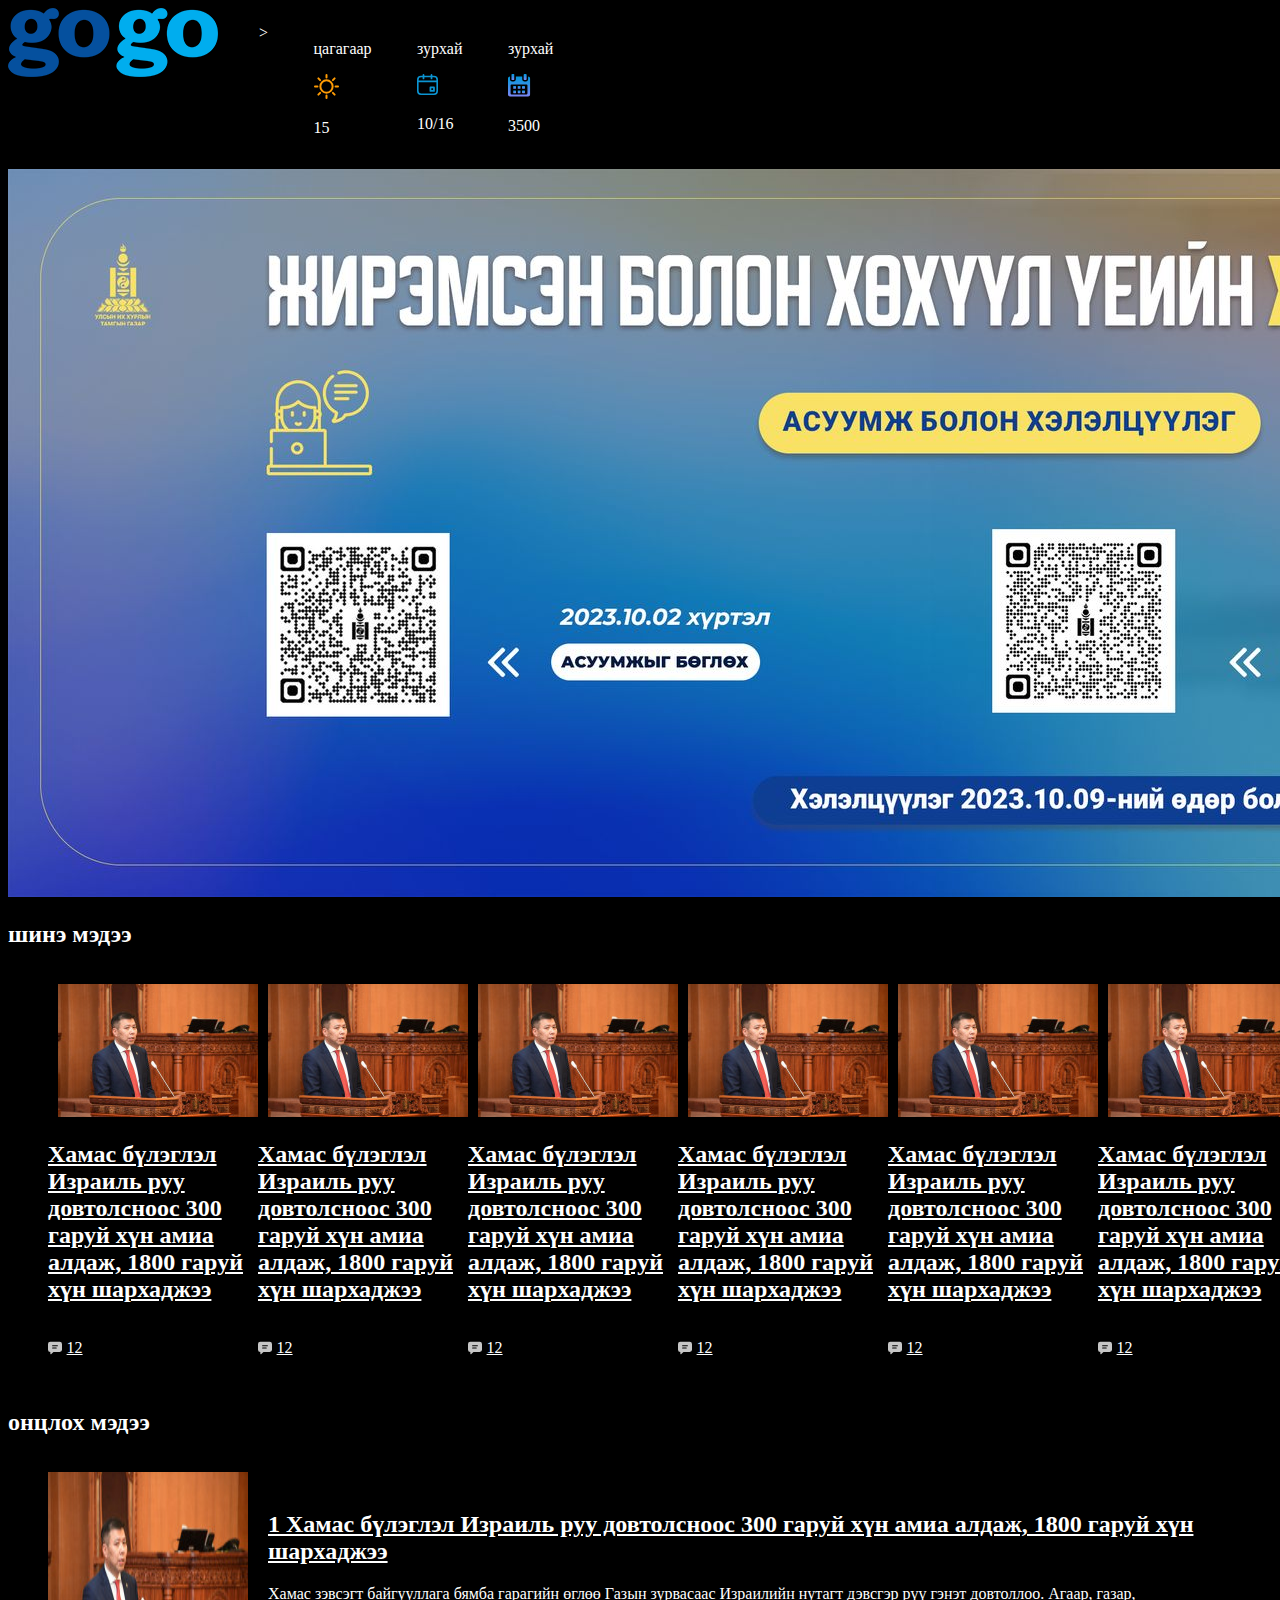
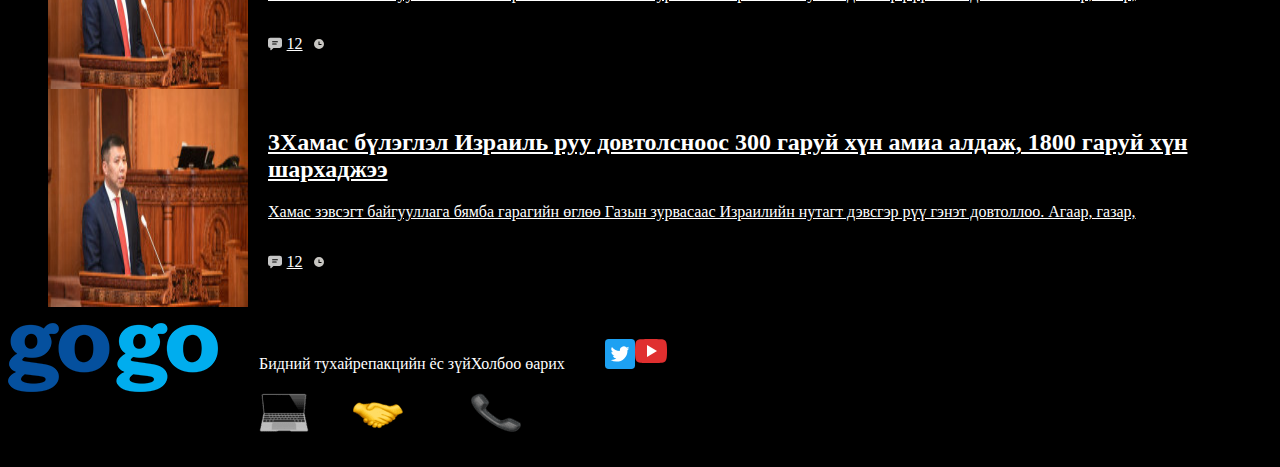
==== zorigoo-web-1-main/index.html @ f0392997 "js2v1" ====
<!DOCTYPE html>
<html>
<head>
    <meta charset='utf-8'>
    <meta http-equiv='X-UA-Compatible' content='IE=edge'>
    <title>gogo</title>
    <link rel="stylesheet" href="index.css">
    <script src="fill.js" ></script>
    <script src="atag.js" ></script>
    <meta name='viewport' content='width=device-width, initial-scale=1'>
</head>
<body>
    <header>
        <a href="index.html">
            <img src="gogo-logo.345096b3.png">
        </a>
        <ul>>
            <li>
                <p>цагагаар</p>
                <a href="medee.html">
                 <img src="sun-icon.b61be7df.svg">
                </a>
                <p>15</p>
            </li>
            <li>
                <p>зурхай</p>
                 <a>
                <img src="calendar-icon.ff84145b.svg">
                </a>
                 <p>10/16</p>
            </li>
            <li>
                <p>зурхай</p>
                <a>
                    <img src="calendar-icon.b616d7e0.png">
                </a>
                <p>3500</p>
            </li>
            <a>
                <img src="burger-menu.6c31a5c9.svg">
            </a>
        </ul>
    </header>
    <img src="cover1.jpg">
    <section>
        <header>
            <h2>шинэ мэдээ</h2>
        </header>
        <ul>
            <li>
                <a href="# " class="mqhlist" id="m1">
                    <img src="md1.jpg" >
                    <h2>Хамас бүлэглэл Израиль руу довтолсноос 300 гаруй хүн амиа алдаж, 1800 гаруй хүн шархаджээ</h2>
                    <div class="mqlist">
                        <img src="comment-light.bd31b019.svg" >
                        <p style="padding-left: 5px;">12</p>
                    </div>
                </a>
            </li>
            <li>
                <a href="# " class="mqhlist" id="m2">
                    <img src="md1.jpg" >
                    <h2>Хамас бүлэглэл Израиль руу довтолсноос 300 гаруй хүн амиа алдаж, 1800 гаруй хүн шархаджээ</h2>
                    <div class="mqlist">
                        <img src="comment-light.bd31b019.svg" >
                        <p style="padding-left: 5px;">12</p>
                    </div>
                </a>
            </li>
            <li>
                <a href="# " class="mqhlist" id="m3">
                    <img src="md1.jpg" >
                    <h2>Хамас бүлэглэл Израиль руу довтолсноос 300 гаруй хүн амиа алдаж, 1800 гаруй хүн шархаджээ</h2>
                    <div class="mqlist">
                        <img src="comment-light.bd31b019.svg" >
                        <p style="padding-left: 5px;">12</p>
                    </div>
                </a>
            </li>
            <li>
                <a href="# " class="mqhlist" id="m4">
                    <img src="md1.jpg" >
                    <h2>Хамас бүлэглэл Израиль руу довтолсноос 300 гаруй хүн амиа алдаж, 1800 гаруй хүн шархаджээ</h2>
                    <div class="mqlist">
                        <img src="comment-light.bd31b019.svg" >
                        <p style="padding-left: 5px;">12</p>
                    </div>
                </a>
            </li>
            <li>
                <a href="# " class="mqhlist" id="m5">
                    <img src="md1.jpg" >
                    <h2>Хамас бүлэглэл Израиль руу довтолсноос 300 гаруй хүн амиа алдаж, 1800 гаруй хүн шархаджээ</h2>
                    <div class="mqlist">
                        <img src="comment-light.bd31b019.svg" >
                        <p style="padding-left: 5px;">12</p>
                    </div>
                </a>
            </li>
            <li>
                <a href="# " class="mqhlist" id="m6">
                    <img src="md1.jpg" >
                    <h2>Хамас бүлэглэл Израиль руу довтолсноос 300 гаруй хүн амиа алдаж, 1800 гаруй хүн шархаджээ</h2>
                    <div class="mqlist">
                        <img src="comment-light.bd31b019.svg" >
                        <p style="padding-left: 5px;">12</p>
                    </div>
                </a>
            </li>
            </li>
        </ul>
    </section>
    <section>
        <header><h2>онцлох мэдээ</h2></header>
        <ul style="display: block;" id="onts"></ul>
    </section>
    <footer>
            <a>
                <img src="gogo-logo.345096b3.png">
            </a>
            <ul>
                <li>
                    <p>Бидний тухай</p>
                    <a>
                        <img src="tech.a4b28dbb.png">
                    </a>
                </li>
                <li>
                    <p>репакцийн ёс зүй</p>
                    <a>
                        <img src="redakts.41ba2bab.png">
                    </a>
                </li>
                <li>
                    <p>Холбоо өарих</p>
                    <a>
                         <img src="holboo.99f66db8.png">
                    </a>
                </li>
            </ul>
           <ul>
                <li>
                    <a>
                        <img src="twitter.b8e7ff8d.svg">
                    </a>
                </li>
                <li>
                    <a>
                        <img src="youtube.5095f9af.svg">
                    </a>
                </li>
           </ul>
     </footer>
</body>
</html>
---- zorigoo-web-1-main/index.css ----
/* Dark mode background and text color */
    body {
        background-color: #000;
        color: #ffffff;
        
    }

/* Dark mode header */
    header {
        display: flex;
        background-color: #000;
        color: #ffffff;
    }

/* Dark mode navigation links */
    header a {
        color: #ffffff;
    }

/* Dark mode navigation links on hover */
    header a:hover {
        color: #ff9900;
    }
    header li {
        padding-left: 25%;
    }
/* Dark mode content sections */
    section {
        background-color: #000;
        color: #ffffff;
    }

/* Dark mode links */
    a {
        color: #ffffff;
    }

/* Dark mode links on hover */
    a:hover {
        color: #ffcc00;
    }

/* Dark mode footer */
    footer {
        display: flex;
        background-color: #000;
        color: #ffffff;
    }

/* Dark mode footer links */
    footer a {
        color: #ffffff;
    }

/* Dark mode footer links on hover */
    footer a:hover {
        color: #ffcc00;
    }

/* Add more specific styles as needed */
    ul{
        display: flex;
        list-style-type: none;
    }
    .mlist{
        padding: 20px;
    }
    .mqlist{
        display: flex;
    }
    .mqhlist{
        padding-left: 10px;
    }
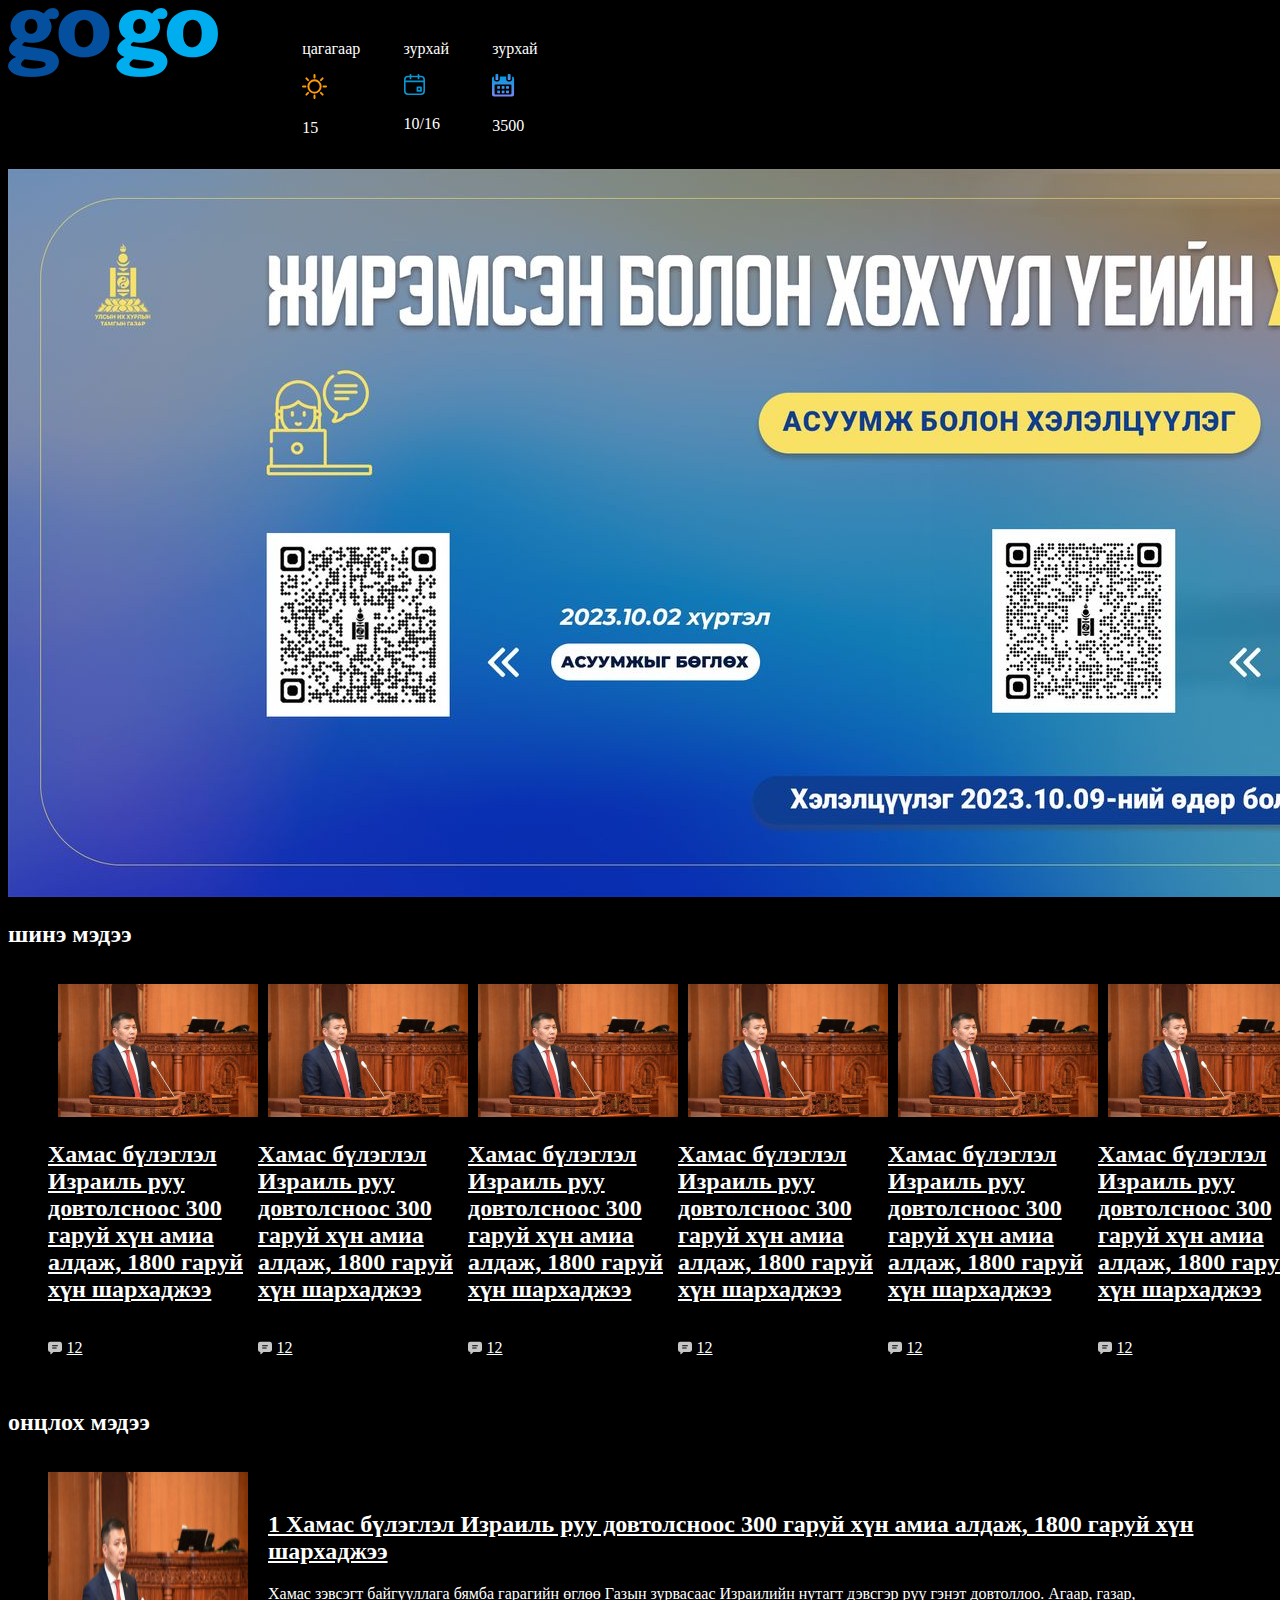
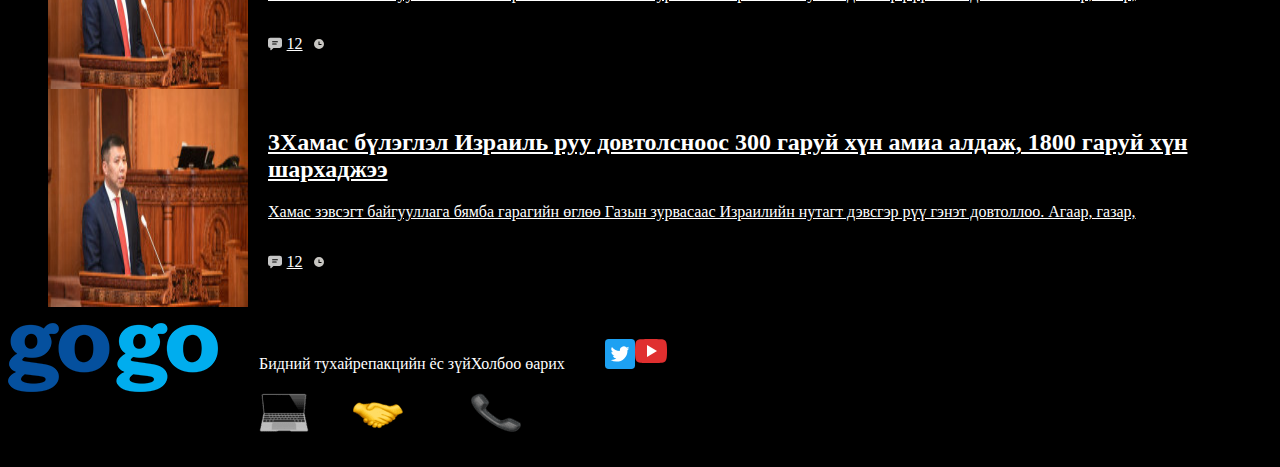
==== commit f82c7288: "web" ====
--- a/zorigoo-web-1-main/index.html
+++ b/zorigoo-web-1-main/index.html
@@ -14,7 +14,7 @@
         <a href="index.html">
             <img src="gogo-logo.345096b3.png">
         </a>
-        <ul>>
+        <ul>
             <li>
                 <p>цагагаар</p>
                 <a href="medee.html">
